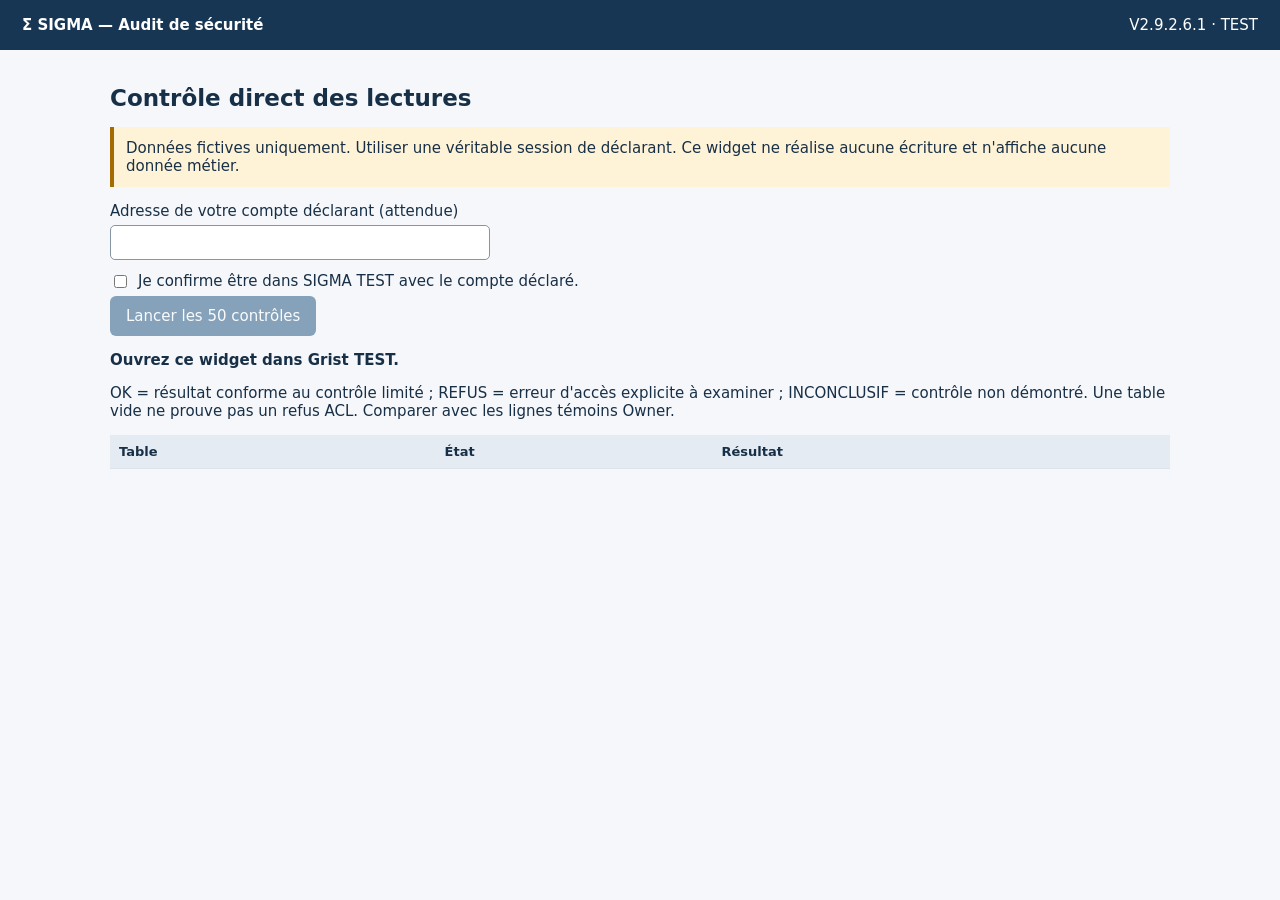
==== audit-securite.html @ 0236886e "Add files via upload" ====
<!doctype html><html lang="fr"><head><meta charset="utf-8"><meta name="viewport" content="width=device-width,initial-scale=1"><title>SIGMA — Audit de sécurité</title><link rel="stylesheet" href="audit-securite.css?v=2.9.2.6.1"><script src="https://docs.getgrist.com/grist-plugin-api.js"></script><script defer src="audit-securite.js?v=2.9.2.6.1"></script></head><body><header><strong>Σ SIGMA — Audit de sécurité</strong><span>V2.9.2.6.1 · TEST</span></header><main><h1>Contrôle direct des lectures</h1><p class="notice">Données fictives uniquement. Utiliser une véritable session de déclarant. Ce widget ne réalise aucune écriture et n'affiche aucune donnée métier.</p><label for="identity">Adresse de votre compte déclarant (attendue)</label><input id="identity" type="email" autocomplete="off" spellcheck="false"><label class="check"><input id="confirm" type="checkbox"> Je confirme être dans SIGMA TEST avec le compte déclaré.</label><button id="run" disabled>Lancer les 50 contrôles</button><p id="status" role="status" aria-live="polite">Prêt à vérifier les droits Grist.</p><p>OK = résultat conforme au contrôle limité ; REFUS = erreur d'accès explicite à examiner ; INCONCLUSIF = contrôle non démontré. Une table vide ne prouve pas un refus ACL. Comparer avec les lignes témoins Owner.</p><table><thead><tr><th>Table</th><th>État</th><th>Résultat</th></tr></thead><tbody id="results"></tbody></table></main></body></html>
---- audit-securite.css ----
*{box-sizing:border-box}body{margin:0;font:15px system-ui,sans-serif;color:#183047;background:#f5f7fa}header{background:#173653;color:white;padding:16px 22px;display:flex;justify-content:space-between;gap:12px;flex-wrap:wrap}main{max-width:1100px;margin:auto;padding:20px}h1{font-size:23px}.notice{background:#fff3d7;border-left:4px solid #a36b00;padding:12px}label{display:block;margin:12px 0 5px}input[type=email]{padding:9px;border:1px solid #8595a4;border-radius:5px;width:min(100%,380px)}.check{display:flex;gap:8px;align-items:center}button{background:#174f7c;color:white;border:0;border-radius:6px;padding:11px 16px;font:inherit;cursor:pointer}button:disabled{opacity:.5;cursor:default}table{border-collapse:collapse;width:100%;background:white;font-size:13px;overflow-wrap:anywhere}th,td{text-align:left;padding:9px;border-bottom:1px solid #dce3ea}th{background:#e4ebf2}.OK td:nth-child(2){color:#176943}.KO td:nth-child(2){color:#a11c28;font-weight:bold}.REFUS td:nth-child(2),.INCONCLUSIF td:nth-child(2){color:#795600}#status{font-weight:600}
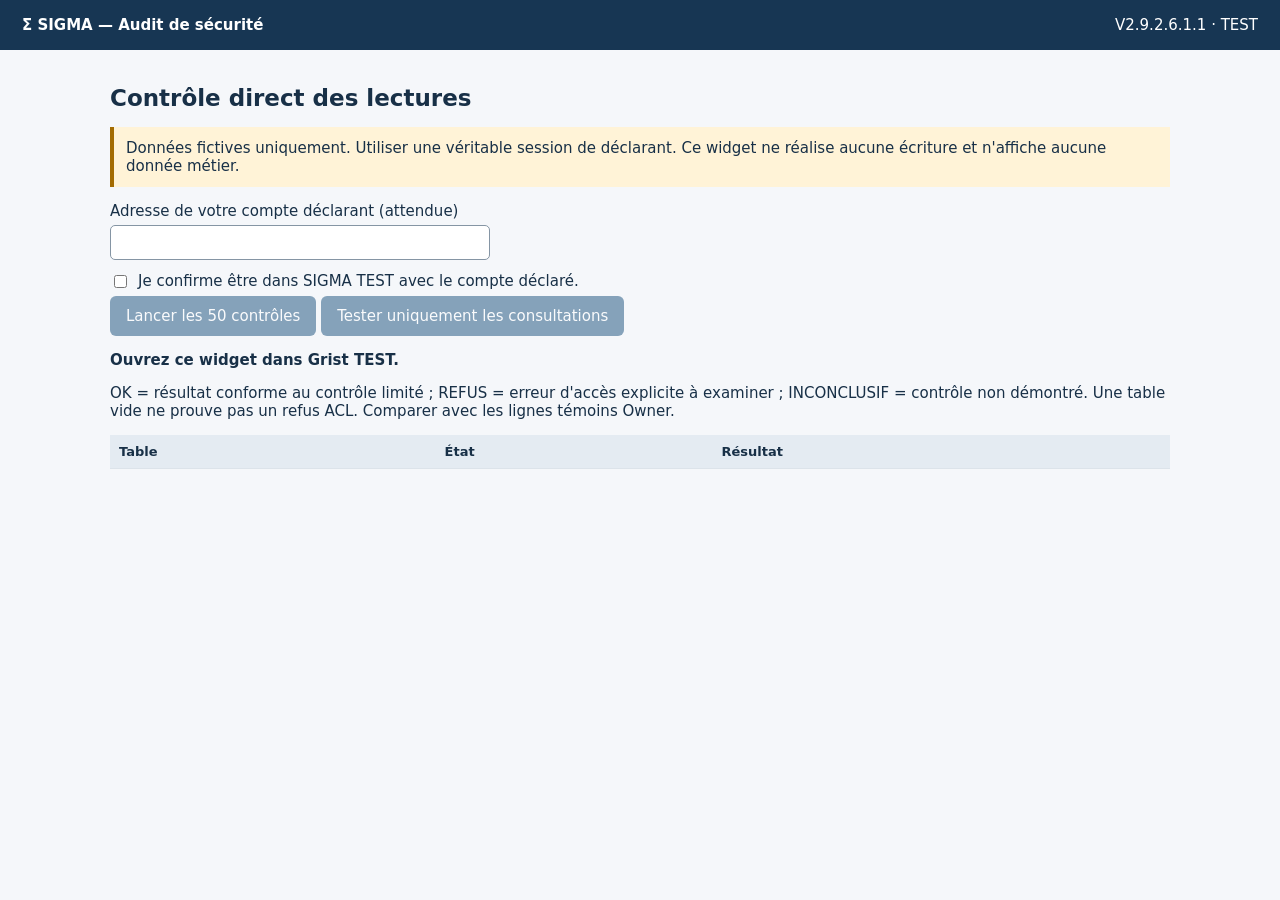
==== commit a7e2ead3: "Add files via upload" ====
--- a/audit-securite.html
+++ b/audit-securite.html
@@ -1 +1 @@
-<!doctype html><html lang="fr"><head><meta charset="utf-8"><meta name="viewport" content="width=device-width,initial-scale=1"><title>SIGMA — Audit de sécurité</title><link rel="stylesheet" href="audit-securite.css?v=2.9.2.6.1"><script src="https://docs.getgrist.com/grist-plugin-api.js"></script><script defer src="audit-securite.js?v=2.9.2.6.1"></script></head><body><header><strong>Σ SIGMA — Audit de sécurité</strong><span>V2.9.2.6.1 · TEST</span></header><main><h1>Contrôle direct des lectures</h1><p class="notice">Données fictives uniquement. Utiliser une véritable session de déclarant. Ce widget ne réalise aucune écriture et n'affiche aucune donnée métier.</p><label for="identity">Adresse de votre compte déclarant (attendue)</label><input id="identity" type="email" autocomplete="off" spellcheck="false"><label class="check"><input id="confirm" type="checkbox"> Je confirme être dans SIGMA TEST avec le compte déclaré.</label><button id="run" disabled>Lancer les 50 contrôles</button><p id="status" role="status" aria-live="polite">Prêt à vérifier les droits Grist.</p><p>OK = résultat conforme au contrôle limité ; REFUS = erreur d'accès explicite à examiner ; INCONCLUSIF = contrôle non démontré. Une table vide ne prouve pas un refus ACL. Comparer avec les lignes témoins Owner.</p><table><thead><tr><th>Table</th><th>État</th><th>Résultat</th></tr></thead><tbody id="results"></tbody></table></main></body></html>
+<!doctype html><html lang="fr"><head><meta charset="utf-8"><meta name="viewport" content="width=device-width,initial-scale=1"><title>SIGMA — Audit de sécurité</title><link rel="stylesheet" href="audit-securite.css?v=2.9.2.6.1.1"><script src="https://docs.getgrist.com/grist-plugin-api.js"></script><script defer src="audit-securite.js?v=2.9.2.6.1.1"></script></head><body><header><strong>Σ SIGMA — Audit de sécurité</strong><span>V2.9.2.6.1.1 · TEST</span></header><main><h1>Contrôle direct des lectures</h1><p class="notice">Données fictives uniquement. Utiliser une véritable session de déclarant. Ce widget ne réalise aucune écriture et n'affiche aucune donnée métier.</p><label for="identity">Adresse de votre compte déclarant (attendue)</label><input id="identity" type="email" autocomplete="off" spellcheck="false"><label class="check"><input id="confirm" type="checkbox"> Je confirme être dans SIGMA TEST avec le compte déclaré.</label><button id="run" disabled>Lancer les 50 contrôles</button> <button id="run-consult" disabled>Tester uniquement les consultations</button><p id="source-status" role="status"></p><p id="status" role="status" aria-live="polite">Prêt à vérifier les droits Grist.</p><p>OK = résultat conforme au contrôle limité ; REFUS = erreur d'accès explicite à examiner ; INCONCLUSIF = contrôle non démontré. Une table vide ne prouve pas un refus ACL. Comparer avec les lignes témoins Owner.</p><table><thead><tr><th>Table</th><th>État</th><th>Résultat</th></tr></thead><tbody id="results"></tbody></table></main></body></html>
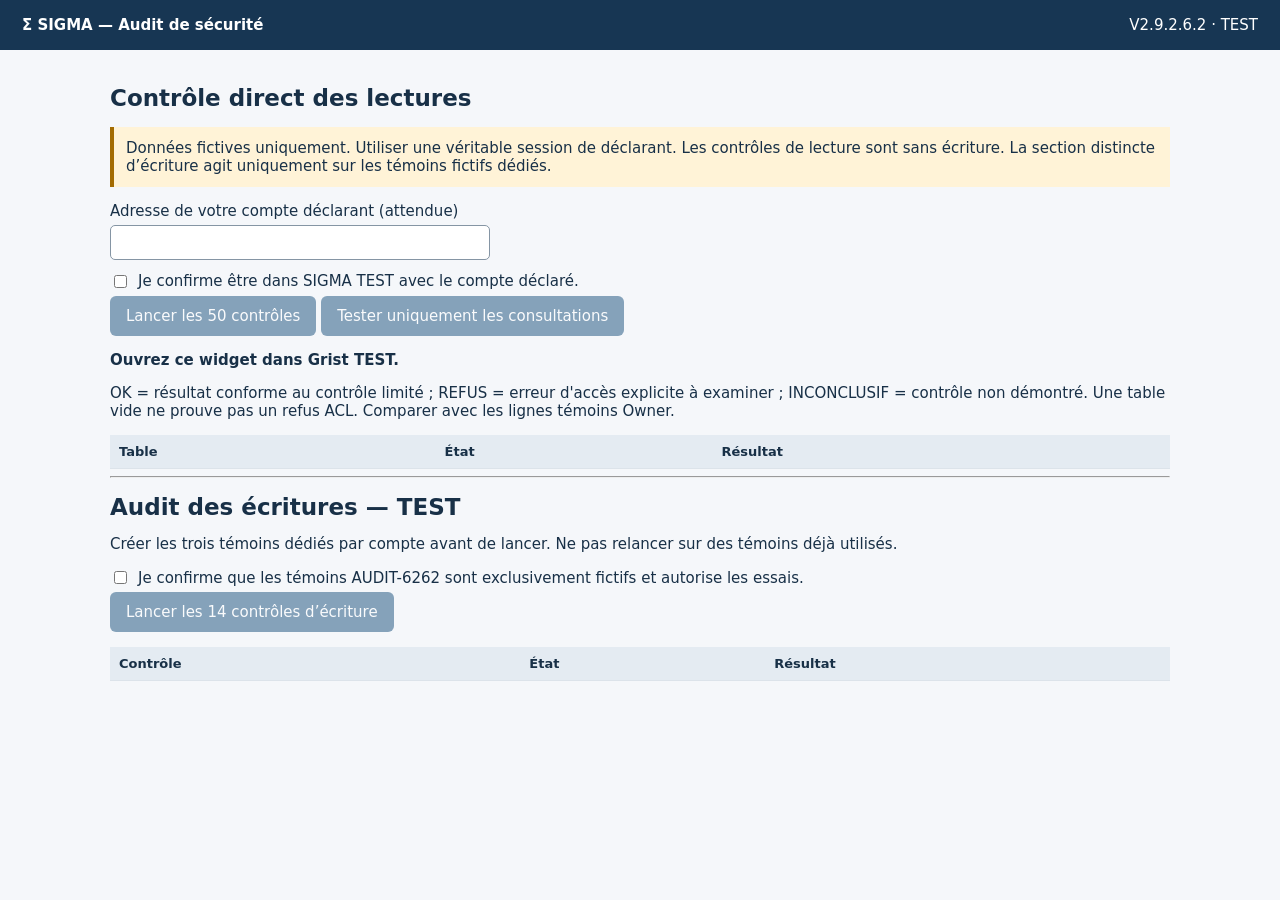
==== commit dccfda7b: "Add files via upload" ====
--- a/audit-securite.html
+++ b/audit-securite.html
@@ -1 +1 @@
-<!doctype html><html lang="fr"><head><meta charset="utf-8"><meta name="viewport" content="width=device-width,initial-scale=1"><title>SIGMA — Audit de sécurité</title><link rel="stylesheet" href="audit-securite.css?v=2.9.2.6.1.1"><script src="https://docs.getgrist.com/grist-plugin-api.js"></script><script defer src="audit-securite.js?v=2.9.2.6.1.1"></script></head><body><header><strong>Σ SIGMA — Audit de sécurité</strong><span>V2.9.2.6.1.1 · TEST</span></header><main><h1>Contrôle direct des lectures</h1><p class="notice">Données fictives uniquement. Utiliser une véritable session de déclarant. Ce widget ne réalise aucune écriture et n'affiche aucune donnée métier.</p><label for="identity">Adresse de votre compte déclarant (attendue)</label><input id="identity" type="email" autocomplete="off" spellcheck="false"><label class="check"><input id="confirm" type="checkbox"> Je confirme être dans SIGMA TEST avec le compte déclaré.</label><button id="run" disabled>Lancer les 50 contrôles</button> <button id="run-consult" disabled>Tester uniquement les consultations</button><p id="source-status" role="status"></p><p id="status" role="status" aria-live="polite">Prêt à vérifier les droits Grist.</p><p>OK = résultat conforme au contrôle limité ; REFUS = erreur d'accès explicite à examiner ; INCONCLUSIF = contrôle non démontré. Une table vide ne prouve pas un refus ACL. Comparer avec les lignes témoins Owner.</p><table><thead><tr><th>Table</th><th>État</th><th>Résultat</th></tr></thead><tbody id="results"></tbody></table></main></body></html>
+<!doctype html><html lang="fr"><head><meta charset="utf-8"><meta name="viewport" content="width=device-width,initial-scale=1"><title>SIGMA — Audit de sécurité</title><link rel="stylesheet" href="audit-securite.css?v=2.9.2.6.2"><script src="https://docs.getgrist.com/grist-plugin-api.js"></script><script defer src="audit-securite.js?v=2.9.2.6.2"></script><script defer src="audit-ecritures.js?v=2.9.2.6.2"></script></head><body><header><strong>Σ SIGMA — Audit de sécurité</strong><span>V2.9.2.6.2 · TEST</span></header><main><h1>Contrôle direct des lectures</h1><p class="notice">Données fictives uniquement. Utiliser une véritable session de déclarant. Les contrôles de lecture sont sans écriture. La section distincte d’écriture agit uniquement sur les témoins fictifs dédiés.</p><label for="identity">Adresse de votre compte déclarant (attendue)</label><input id="identity" type="email" autocomplete="off" spellcheck="false"><label class="check"><input id="confirm" type="checkbox"> Je confirme être dans SIGMA TEST avec le compte déclaré.</label><button id="run" disabled>Lancer les 50 contrôles</button> <button id="run-consult" disabled>Tester uniquement les consultations</button><p id="source-status" role="status"></p><p id="status" role="status" aria-live="polite">Prêt à vérifier les droits Grist.</p><p>OK = résultat conforme au contrôle limité ; REFUS = erreur d'accès explicite à examiner ; INCONCLUSIF = contrôle non démontré. Une table vide ne prouve pas un refus ACL. Comparer avec les lignes témoins Owner.</p><table><thead><tr><th>Table</th><th>État</th><th>Résultat</th></tr></thead><tbody id="results"></tbody></table><hr><h1>Audit des écritures — TEST</h1><p>Créer les trois témoins dédiés par compte avant de lancer. Ne pas relancer sur des témoins déjà utilisés.</p><label class="check"><input id="write-confirm" type="checkbox"> Je confirme que les témoins AUDIT-6262 sont exclusivement fictifs et autorise les essais.</label><button id="run-write" disabled>Lancer les 14 contrôles d’écriture</button><p id="write-status" role="status"></p><table><thead><tr><th>Contrôle</th><th>État</th><th>Résultat</th></tr></thead><tbody id="write-results"></tbody></table></main></body></html>
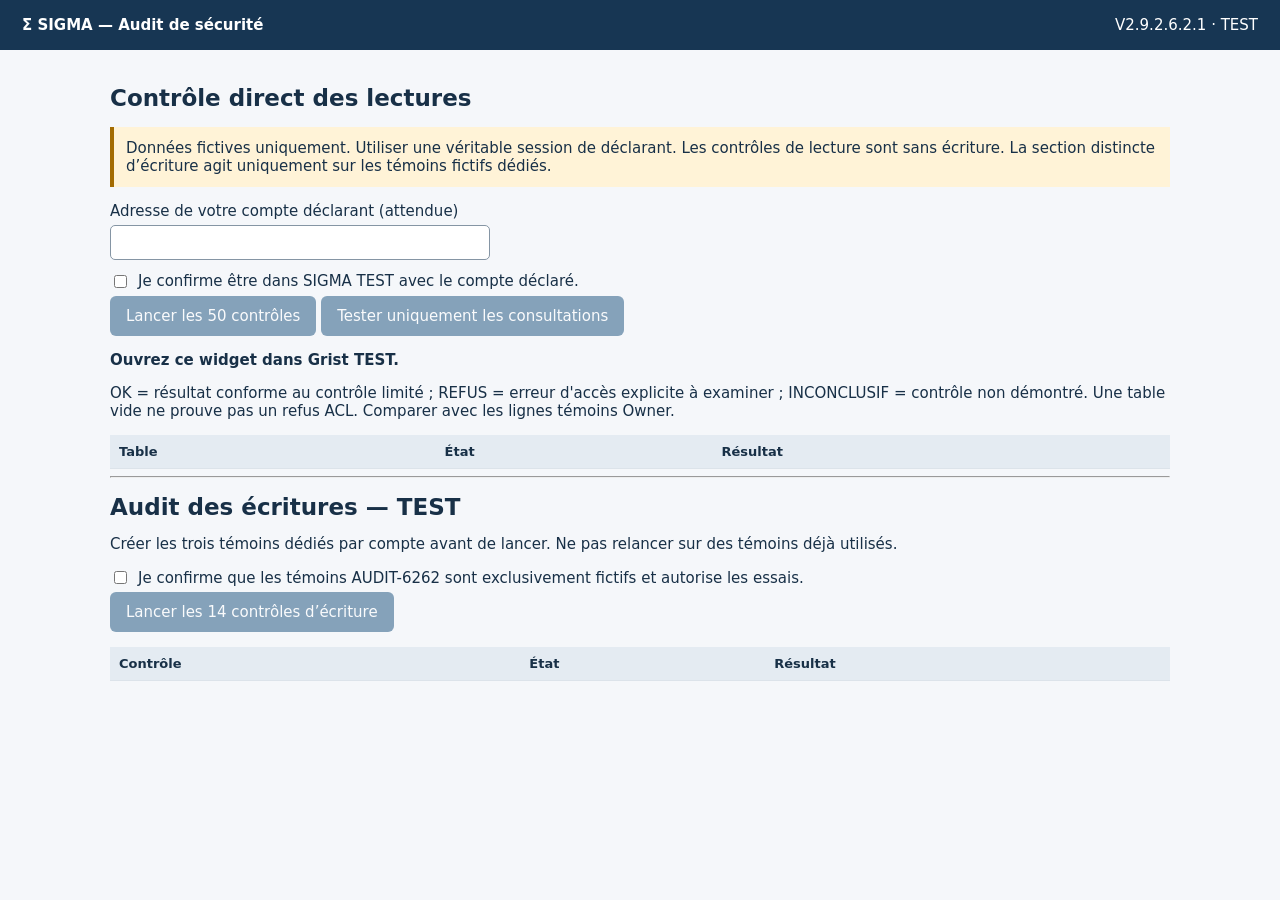
==== commit 25f943af: "Add files via upload" ====
--- a/audit-securite.html
+++ b/audit-securite.html
@@ -1 +1 @@
-<!doctype html><html lang="fr"><head><meta charset="utf-8"><meta name="viewport" content="width=device-width,initial-scale=1"><title>SIGMA — Audit de sécurité</title><link rel="stylesheet" href="audit-securite.css?v=2.9.2.6.2"><script src="https://docs.getgrist.com/grist-plugin-api.js"></script><script defer src="audit-securite.js?v=2.9.2.6.2"></script><script defer src="audit-ecritures.js?v=2.9.2.6.2"></script></head><body><header><strong>Σ SIGMA — Audit de sécurité</strong><span>V2.9.2.6.2 · TEST</span></header><main><h1>Contrôle direct des lectures</h1><p class="notice">Données fictives uniquement. Utiliser une véritable session de déclarant. Les contrôles de lecture sont sans écriture. La section distincte d’écriture agit uniquement sur les témoins fictifs dédiés.</p><label for="identity">Adresse de votre compte déclarant (attendue)</label><input id="identity" type="email" autocomplete="off" spellcheck="false"><label class="check"><input id="confirm" type="checkbox"> Je confirme être dans SIGMA TEST avec le compte déclaré.</label><button id="run" disabled>Lancer les 50 contrôles</button> <button id="run-consult" disabled>Tester uniquement les consultations</button><p id="source-status" role="status"></p><p id="status" role="status" aria-live="polite">Prêt à vérifier les droits Grist.</p><p>OK = résultat conforme au contrôle limité ; REFUS = erreur d'accès explicite à examiner ; INCONCLUSIF = contrôle non démontré. Une table vide ne prouve pas un refus ACL. Comparer avec les lignes témoins Owner.</p><table><thead><tr><th>Table</th><th>État</th><th>Résultat</th></tr></thead><tbody id="results"></tbody></table><hr><h1>Audit des écritures — TEST</h1><p>Créer les trois témoins dédiés par compte avant de lancer. Ne pas relancer sur des témoins déjà utilisés.</p><label class="check"><input id="write-confirm" type="checkbox"> Je confirme que les témoins AUDIT-6262 sont exclusivement fictifs et autorise les essais.</label><button id="run-write" disabled>Lancer les 14 contrôles d’écriture</button><p id="write-status" role="status"></p><table><thead><tr><th>Contrôle</th><th>État</th><th>Résultat</th></tr></thead><tbody id="write-results"></tbody></table></main></body></html>
+<!doctype html><html lang="fr"><head><meta charset="utf-8"><meta name="viewport" content="width=device-width,initial-scale=1"><title>SIGMA — Audit de sécurité</title><link rel="stylesheet" href="audit-securite.css?v=2.9.2.6.2.1"><script src="https://docs.getgrist.com/grist-plugin-api.js"></script><script defer src="audit-securite.js?v=2.9.2.6.2.1"></script><script defer src="audit-ecritures.js?v=2.9.2.6.2.1"></script></head><body><header><strong>Σ SIGMA — Audit de sécurité</strong><span>V2.9.2.6.2.1 · TEST</span></header><main><h1>Contrôle direct des lectures</h1><p class="notice">Données fictives uniquement. Utiliser une véritable session de déclarant. Les contrôles de lecture sont sans écriture. La section distincte d’écriture agit uniquement sur les témoins fictifs dédiés.</p><label for="identity">Adresse de votre compte déclarant (attendue)</label><input id="identity" type="email" autocomplete="off" spellcheck="false"><label class="check"><input id="confirm" type="checkbox"> Je confirme être dans SIGMA TEST avec le compte déclaré.</label><button id="run" disabled>Lancer les 50 contrôles</button> <button id="run-consult" disabled>Tester uniquement les consultations</button><p id="source-status" role="status"></p><p id="status" role="status" aria-live="polite">Prêt à vérifier les droits Grist.</p><p>OK = résultat conforme au contrôle limité ; REFUS = erreur d'accès explicite à examiner ; INCONCLUSIF = contrôle non démontré. Une table vide ne prouve pas un refus ACL. Comparer avec les lignes témoins Owner.</p><table><thead><tr><th>Table</th><th>État</th><th>Résultat</th></tr></thead><tbody id="results"></tbody></table><hr><h1>Audit des écritures — TEST</h1><p>Créer les trois témoins dédiés par compte avant de lancer. Ne pas relancer sur des témoins déjà utilisés.</p><label class="check"><input id="write-confirm" type="checkbox"> Je confirme que les témoins AUDIT-6262 sont exclusivement fictifs et autorise les essais.</label><button id="run-write" disabled>Lancer les 14 contrôles d’écriture</button><p id="write-status" role="status"></p><table><thead><tr><th>Contrôle</th><th>État</th><th>Résultat</th></tr></thead><tbody id="write-results"></tbody></table></main></body></html>
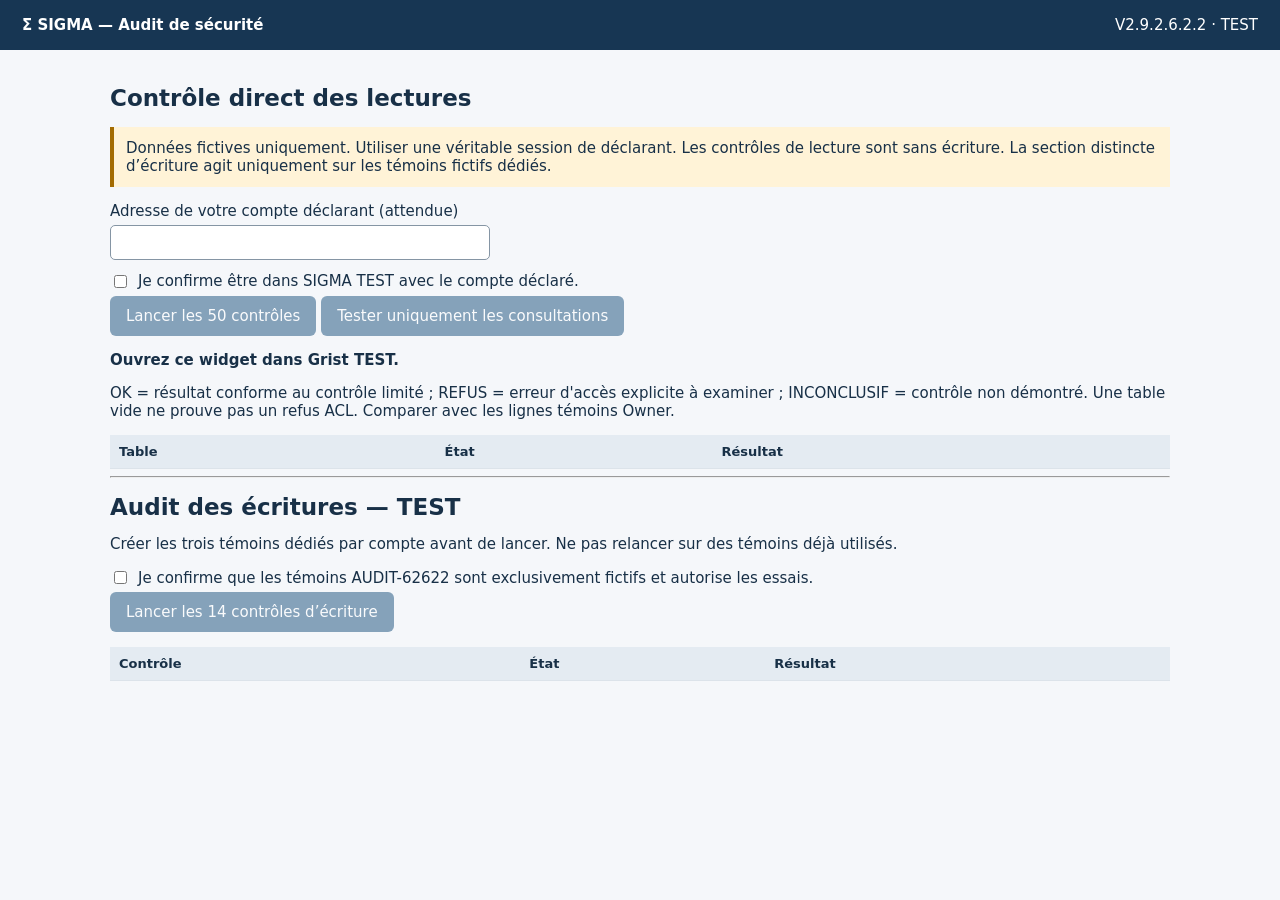
==== commit d15a0faf: "Add files via upload" ====
--- a/audit-securite.html
+++ b/audit-securite.html
@@ -1 +1 @@
-<!doctype html><html lang="fr"><head><meta charset="utf-8"><meta name="viewport" content="width=device-width,initial-scale=1"><title>SIGMA — Audit de sécurité</title><link rel="stylesheet" href="audit-securite.css?v=2.9.2.6.2.1"><script src="https://docs.getgrist.com/grist-plugin-api.js"></script><script defer src="audit-securite.js?v=2.9.2.6.2.1"></script><script defer src="audit-ecritures.js?v=2.9.2.6.2.1"></script></head><body><header><strong>Σ SIGMA — Audit de sécurité</strong><span>V2.9.2.6.2.1 · TEST</span></header><main><h1>Contrôle direct des lectures</h1><p class="notice">Données fictives uniquement. Utiliser une véritable session de déclarant. Les contrôles de lecture sont sans écriture. La section distincte d’écriture agit uniquement sur les témoins fictifs dédiés.</p><label for="identity">Adresse de votre compte déclarant (attendue)</label><input id="identity" type="email" autocomplete="off" spellcheck="false"><label class="check"><input id="confirm" type="checkbox"> Je confirme être dans SIGMA TEST avec le compte déclaré.</label><button id="run" disabled>Lancer les 50 contrôles</button> <button id="run-consult" disabled>Tester uniquement les consultations</button><p id="source-status" role="status"></p><p id="status" role="status" aria-live="polite">Prêt à vérifier les droits Grist.</p><p>OK = résultat conforme au contrôle limité ; REFUS = erreur d'accès explicite à examiner ; INCONCLUSIF = contrôle non démontré. Une table vide ne prouve pas un refus ACL. Comparer avec les lignes témoins Owner.</p><table><thead><tr><th>Table</th><th>État</th><th>Résultat</th></tr></thead><tbody id="results"></tbody></table><hr><h1>Audit des écritures — TEST</h1><p>Créer les trois témoins dédiés par compte avant de lancer. Ne pas relancer sur des témoins déjà utilisés.</p><label class="check"><input id="write-confirm" type="checkbox"> Je confirme que les témoins AUDIT-6262 sont exclusivement fictifs et autorise les essais.</label><button id="run-write" disabled>Lancer les 14 contrôles d’écriture</button><p id="write-status" role="status"></p><table><thead><tr><th>Contrôle</th><th>État</th><th>Résultat</th></tr></thead><tbody id="write-results"></tbody></table></main></body></html>
+<!doctype html><html lang="fr"><head><meta charset="utf-8"><meta name="viewport" content="width=device-width,initial-scale=1"><title>SIGMA — Audit de sécurité</title><link rel="stylesheet" href="audit-securite.css?v=2.9.2.6.2.2"><script src="https://docs.getgrist.com/grist-plugin-api.js"></script><script defer src="audit-securite.js?v=2.9.2.6.2.2"></script><script defer src="audit-ecritures.js?v=2.9.2.6.2.2"></script></head><body><header><strong>Σ SIGMA — Audit de sécurité</strong><span>V2.9.2.6.2.2 · TEST</span></header><main><h1>Contrôle direct des lectures</h1><p class="notice">Données fictives uniquement. Utiliser une véritable session de déclarant. Les contrôles de lecture sont sans écriture. La section distincte d’écriture agit uniquement sur les témoins fictifs dédiés.</p><label for="identity">Adresse de votre compte déclarant (attendue)</label><input id="identity" type="email" autocomplete="off" spellcheck="false"><label class="check"><input id="confirm" type="checkbox"> Je confirme être dans SIGMA TEST avec le compte déclaré.</label><button id="run" disabled>Lancer les 50 contrôles</button> <button id="run-consult" disabled>Tester uniquement les consultations</button><p id="source-status" role="status"></p><p id="status" role="status" aria-live="polite">Prêt à vérifier les droits Grist.</p><p>OK = résultat conforme au contrôle limité ; REFUS = erreur d'accès explicite à examiner ; INCONCLUSIF = contrôle non démontré. Une table vide ne prouve pas un refus ACL. Comparer avec les lignes témoins Owner.</p><table><thead><tr><th>Table</th><th>État</th><th>Résultat</th></tr></thead><tbody id="results"></tbody></table><hr><h1>Audit des écritures — TEST</h1><p>Créer les trois témoins dédiés par compte avant de lancer. Ne pas relancer sur des témoins déjà utilisés.</p><label class="check"><input id="write-confirm" type="checkbox"> Je confirme que les témoins AUDIT-62622 sont exclusivement fictifs et autorise les essais.</label><button id="run-write" disabled>Lancer les 14 contrôles d’écriture</button><p id="write-status" role="status"></p><table><thead><tr><th>Contrôle</th><th>État</th><th>Résultat</th></tr></thead><tbody id="write-results"></tbody></table></main></body></html>
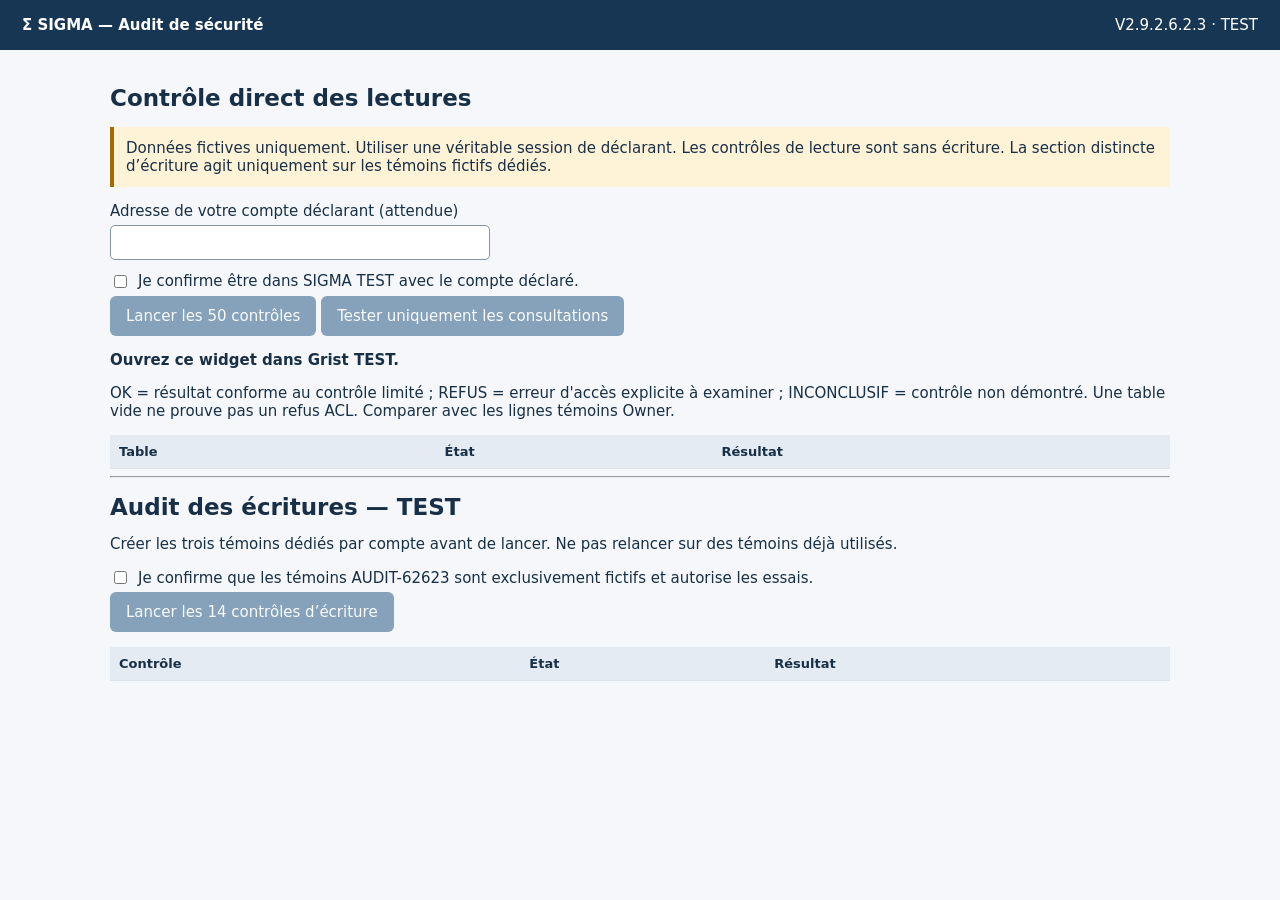
==== commit 5b824e27: "Add files via upload" ====
--- a/audit-securite.html
+++ b/audit-securite.html
@@ -1 +1 @@
-<!doctype html><html lang="fr"><head><meta charset="utf-8"><meta name="viewport" content="width=device-width,initial-scale=1"><title>SIGMA — Audit de sécurité</title><link rel="stylesheet" href="audit-securite.css?v=2.9.2.6.2.2"><script src="https://docs.getgrist.com/grist-plugin-api.js"></script><script defer src="audit-securite.js?v=2.9.2.6.2.2"></script><script defer src="audit-ecritures.js?v=2.9.2.6.2.2"></script></head><body><header><strong>Σ SIGMA — Audit de sécurité</strong><span>V2.9.2.6.2.2 · TEST</span></header><main><h1>Contrôle direct des lectures</h1><p class="notice">Données fictives uniquement. Utiliser une véritable session de déclarant. Les contrôles de lecture sont sans écriture. La section distincte d’écriture agit uniquement sur les témoins fictifs dédiés.</p><label for="identity">Adresse de votre compte déclarant (attendue)</label><input id="identity" type="email" autocomplete="off" spellcheck="false"><label class="check"><input id="confirm" type="checkbox"> Je confirme être dans SIGMA TEST avec le compte déclaré.</label><button id="run" disabled>Lancer les 50 contrôles</button> <button id="run-consult" disabled>Tester uniquement les consultations</button><p id="source-status" role="status"></p><p id="status" role="status" aria-live="polite">Prêt à vérifier les droits Grist.</p><p>OK = résultat conforme au contrôle limité ; REFUS = erreur d'accès explicite à examiner ; INCONCLUSIF = contrôle non démontré. Une table vide ne prouve pas un refus ACL. Comparer avec les lignes témoins Owner.</p><table><thead><tr><th>Table</th><th>État</th><th>Résultat</th></tr></thead><tbody id="results"></tbody></table><hr><h1>Audit des écritures — TEST</h1><p>Créer les trois témoins dédiés par compte avant de lancer. Ne pas relancer sur des témoins déjà utilisés.</p><label class="check"><input id="write-confirm" type="checkbox"> Je confirme que les témoins AUDIT-62622 sont exclusivement fictifs et autorise les essais.</label><button id="run-write" disabled>Lancer les 14 contrôles d’écriture</button><p id="write-status" role="status"></p><table><thead><tr><th>Contrôle</th><th>État</th><th>Résultat</th></tr></thead><tbody id="write-results"></tbody></table></main></body></html>
+<!doctype html><html lang="fr"><head><meta charset="utf-8"><meta name="viewport" content="width=device-width,initial-scale=1"><title>SIGMA — Audit de sécurité</title><link rel="stylesheet" href="audit-securite.css?v=2.9.2.6.2.3"><script src="https://docs.getgrist.com/grist-plugin-api.js"></script><script defer src="audit-securite.js?v=2.9.2.6.2.3"></script><script defer src="audit-ecritures.js?v=2.9.2.6.2.3"></script></head><body><header><strong>Σ SIGMA — Audit de sécurité</strong><span>V2.9.2.6.2.3 · TEST</span></header><main><h1>Contrôle direct des lectures</h1><p class="notice">Données fictives uniquement. Utiliser une véritable session de déclarant. Les contrôles de lecture sont sans écriture. La section distincte d’écriture agit uniquement sur les témoins fictifs dédiés.</p><label for="identity">Adresse de votre compte déclarant (attendue)</label><input id="identity" type="email" autocomplete="off" spellcheck="false"><label class="check"><input id="confirm" type="checkbox"> Je confirme être dans SIGMA TEST avec le compte déclaré.</label><button id="run" disabled>Lancer les 50 contrôles</button> <button id="run-consult" disabled>Tester uniquement les consultations</button><p id="source-status" role="status"></p><p id="status" role="status" aria-live="polite">Prêt à vérifier les droits Grist.</p><p>OK = résultat conforme au contrôle limité ; REFUS = erreur d'accès explicite à examiner ; INCONCLUSIF = contrôle non démontré. Une table vide ne prouve pas un refus ACL. Comparer avec les lignes témoins Owner.</p><table><thead><tr><th>Table</th><th>État</th><th>Résultat</th></tr></thead><tbody id="results"></tbody></table><hr><h1>Audit des écritures — TEST</h1><p>Créer les trois témoins dédiés par compte avant de lancer. Ne pas relancer sur des témoins déjà utilisés.</p><label class="check"><input id="write-confirm" type="checkbox"> Je confirme que les témoins AUDIT-62623 sont exclusivement fictifs et autorise les essais.</label><button id="run-write" disabled>Lancer les 14 contrôles d’écriture</button><p id="write-status" role="status"></p><table><thead><tr><th>Contrôle</th><th>État</th><th>Résultat</th></tr></thead><tbody id="write-results"></tbody></table></main></body></html>
